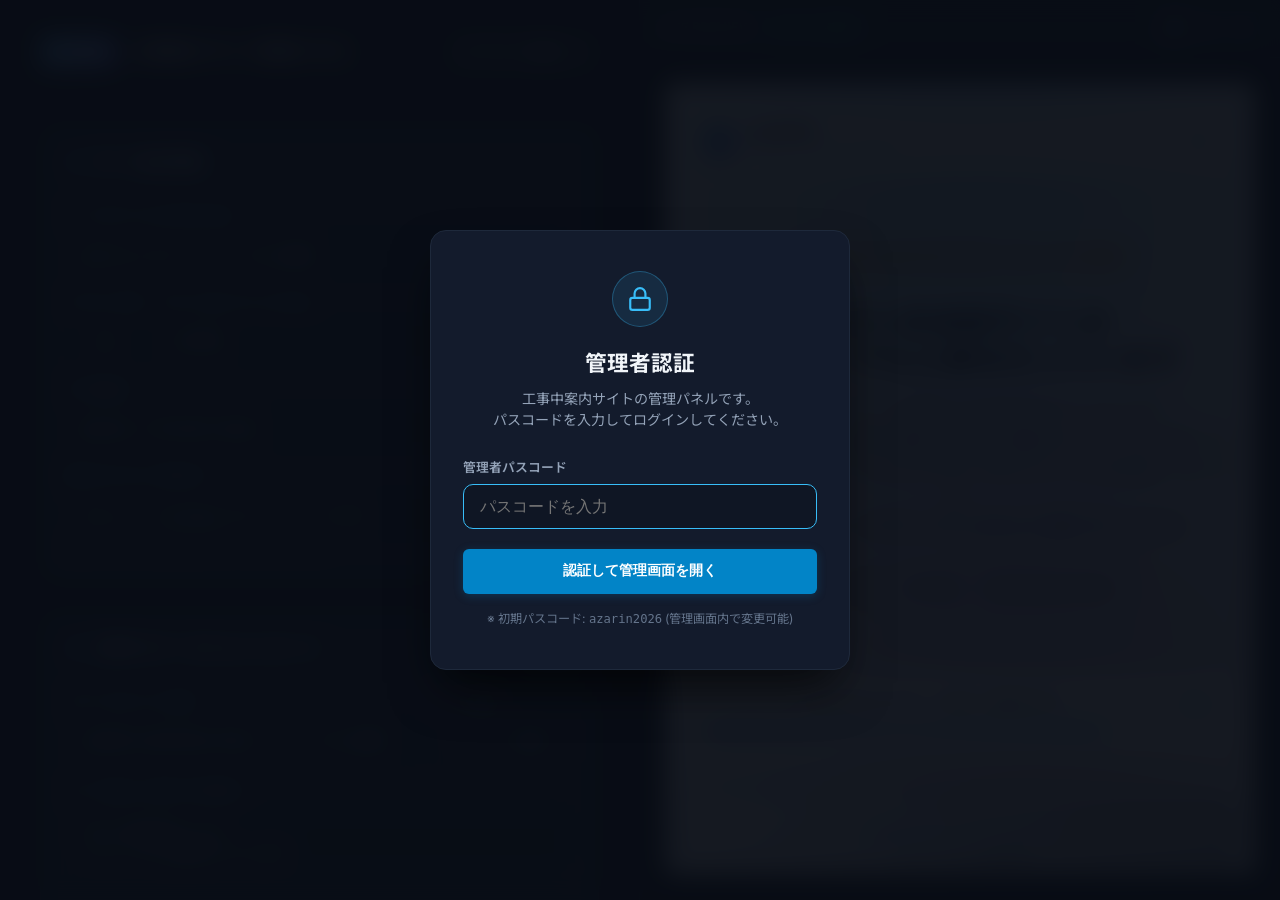
==== admin.html @ b8206eb0 "Initial commit: azarin.me 工事案内サイト & 管理コンソール" ====
<!DOCTYPE html>
<html lang="ja">

<head>
  <meta charset="UTF-8">
  <meta name="viewport" content="width=device-width, initial-scale=1.0">
  <title>AZARIN 管理コンソール | 工事中案内サイト管理</title>
  <meta name="robots" content="noindex, nofollow">

  <!-- Google Fonts -->
  <link rel="preconnect" href="https://fonts.googleapis.com">
  <link rel="preconnect" href="https://fonts.gstatic.com" crossorigin>
  <link
    href="https://fonts.googleapis.com/css2?family=Inter:opsz,wght@14..32,300;400;500;600;700;800&family=Noto+Sans+JP:wght@400;500;600;700;800&display=swap"
    rel="stylesheet">

  <link rel="stylesheet" href="admin.css">
</head>

<body>

  <!-- 認証オーバーレイ（パスコード保護） -->
  <div class="auth-overlay" id="auth-overlay">
    <div class="auth-card">
      <div class="auth-icon-wrap">
        <svg viewBox="0 0 24 24" fill="none" stroke="currentColor" stroke-width="2" stroke-linecap="round" stroke-linejoin="round">
          <rect x="3" y="11" width="18" height="11" rx="2" ry="2"></rect>
          <path d="M7 11V7a5 5 0 0 1 10 0v4"></path>
        </svg>
      </div>
      <h1 class="auth-title">管理者認証</h1>
      <p class="auth-desc">工事中案内サイトの管理パネルです。<br>パスコードを入力してログインしてください。</p>

      <div class="auth-input-group">
        <label for="auth-passcode">管理者パスコード</label>
        <input type="password" id="auth-passcode" class="auth-input" placeholder="パスコードを入力" autofocus>
        <div class="auth-error" id="auth-error">パスコードが違います。もう一度お試しください。</div>
      </div>

      <button type="button" class="btn-admin btn-admin-primary" id="auth-submit-btn" style="width: 100%; padding: 0.8rem;">
        認証して管理画面を開く
      </button>

      <p class="auth-hint">※ 初期パスコード: <code>azarin2026</code> (管理画面内で変更可能)</p>
    </div>
  </div>

  <!-- 管理画面メインレイアウト -->
  <div class="admin-layout">

    <!-- 左カラム: 設定エディター -->
    <div class="admin-editor">

      <!-- トップバー -->
      <div class="admin-topbar">
        <div class="admin-branding">
          <span class="admin-logo-badge">AZARIN</span>
          <h2 class="admin-page-title">工事案内 サイト管理パネル</h2>
        </div>
        <div class="admin-top-actions">
          <a href="index.html" target="_blank" class="btn-admin btn-admin-secondary" title="別タブでサイトを確認">
            <svg viewBox="0 0 24 24" fill="none" stroke="currentColor" stroke-width="2" stroke-linecap="round" stroke-linejoin="round">
              <path d="M18 13v6a2 2 0 0 1-2 2H5a2 2 0 0 1-2-2V8a2 2 0 0 1 2-2h6"></path>
              <polyline points="15 3 21 3 21 9"></polyline>
              <line x1="10" y1="14" x2="21" y2="3"></line>
            </svg>
            サイトを開く ↗
          </a>
        </div>
      </div>

      <!-- ① サイト基本情報 -->
      <section class="form-section">
        <div class="section-title-wrap">
          <h3 class="sec-title">
            <svg viewBox="0 0 24 24" fill="none" stroke="currentColor" stroke-width="2" stroke-linecap="round" stroke-linejoin="round">
              <circle cx="12" cy="12" r="10"></circle>
              <line x1="12" y1="16" x2="12" y2="12"></line>
              <line x1="12" y1="8" x2="12.01" y2="8"></line>
            </svg>
            サイト基本情報
          </h3>
        </div>

        <div class="form-group">
          <label class="form-label" for="input-site-title">ページタイトル (HTML title)</label>
          <input type="text" id="input-site-title" class="form-input">
        </div>

        <div class="form-group" style="display: grid; grid-template-columns: 80px 1fr; gap: 0.75rem;">
          <div>
            <label class="form-label" for="input-brand-avatar">アバター文字</label>
            <input type="text" id="input-brand-avatar" class="form-input" style="text-align: center; font-weight: 700;">
          </div>
          <div>
            <label class="form-label" for="input-brand-name">ブランド名 / チャンネル名</label>
            <input type="text" id="input-brand-name" class="form-input">
          </div>
        </div>

        <div class="form-group">
          <label class="form-label" for="input-brand-sub">サブ肩書き</label>
          <input type="text" id="input-brand-sub" class="form-input">
        </div>

        <div class="form-group">
          <label class="form-label" for="input-tags">表示タグ (カンマ区切り)</label>
          <input type="text" id="input-tags" class="form-input">
          <p class="form-hint">例: ガジェット, YouTube, サイトリニューアル中</p>
        </div>
      </section>

      <!-- ② 工事案内ステータス & 進捗 -->
      <section class="form-section">
        <div class="section-title-wrap">
          <h3 class="sec-title">
            <svg viewBox="0 0 24 24" fill="none" stroke="currentColor" stroke-width="2" stroke-linecap="round" stroke-linejoin="round">
              <path d="M14.7 6.3a1 1 0 0 0 0 1.4l1.6 1.6a1 1 0 0 0 1.4 0l3.77-3.77a6 6 0 0 1-7.94 7.94l-6.91 6.91a2.12 2.12 0 0 1-3-3l6.91-6.91a6 6 0 0 1 7.94-7.94l-3.76 3.76z"></path>
            </svg>
            工事中ステータス & メッセージ
          </h3>
          <div class="toggle-switch-wrap" style="padding: 0;">
            <label class="switch">
              <input type="checkbox" id="check-maint-active">
              <span class="slider"></span>
            </label>
          </div>
        </div>

        <div class="form-group" style="display: grid; grid-template-columns: 1fr 140px; gap: 0.75rem;">
          <div>
            <label class="form-label" for="input-badge-text">ステータスバッジ文言</label>
            <input type="text" id="input-badge-text" class="form-input">
          </div>
          <div>
            <label class="form-label" for="select-badge-type">バッジ配色</label>
            <select id="select-badge-type" class="form-select">
              <option value="warning">アンバー (注意/工事)</option>
              <option value="info">シアン (情報/案内)</option>
              <option value="success">エメラルド (準備完了間近)</option>
            </select>
          </div>
        </div>

        <div class="form-group">
          <label class="form-label" for="input-hero-heading">メイン見出し (改行で2行表示)</label>
          <textarea id="input-hero-heading" class="form-textarea" style="min-height: 60px;"></textarea>
        </div>

        <div class="form-group">
          <label class="form-label" for="input-hero-desc">案内メッセージ説明文</label>
          <textarea id="input-hero-desc" class="form-textarea" style="min-height: 100px;"></textarea>
        </div>

        <!-- 進捗バー設定 -->
        <div style="padding-top: 1rem; border-top: 1px dashed var(--admin-border);">
          <div class="toggle-switch-wrap">
            <div>
              <div class="toggle-switch-label">進捗バーを表示する</div>
              <div class="toggle-switch-desc">現在の工事の進行割合を視覚的にアピール</div>
            </div>
            <label class="switch">
              <input type="checkbox" id="check-show-progress">
              <span class="slider"></span>
            </label>
          </div>

          <div class="form-group" style="margin-top: 0.75rem;">
            <label class="form-label">進捗率 (%)</label>
            <div class="range-wrap">
              <input type="range" id="range-progress" class="range-input" min="0" max="100" step="1">
              <input type="number" id="input-progress-val" class="form-input" style="width: 75px; text-align: right;" min="0" max="100">
            </div>
          </div>

          <div class="form-group">
            <label class="form-label" for="input-progress-label">進捗ラベル</label>
            <input type="text" id="input-progress-label" class="form-input">
          </div>
        </div>
      </section>

      <!-- ③ カウントダウンタイマー設定 -->
      <section class="form-section">
        <div class="section-title-wrap">
          <h3 class="sec-title">
            <svg viewBox="0 0 24 24" fill="none" stroke="currentColor" stroke-width="2" stroke-linecap="round" stroke-linejoin="round">
              <circle cx="12" cy="12" r="10"></circle>
              <polyline points="12 6 12 12 16 14"></polyline>
            </svg>
            リニューアル公開カウントダウン
          </h3>
          <label class="switch">
            <input type="checkbox" id="check-countdown-enable">
            <span class="slider"></span>
          </label>
        </div>

        <div class="form-group">
          <label class="form-label" for="input-countdown-date">公開予定日時 (Target Date)</label>
          <input type="datetime-local" id="input-countdown-date" class="form-input">
          <p class="form-hint">指定した日時に向けて日・時・分・秒がリアルタイムで減算されます。</p>
        </div>

        <div class="form-group" style="display: grid; grid-template-columns: 1fr 1fr; gap: 0.75rem;">
          <div>
            <label class="form-label" for="input-countdown-label">上部英語ラベル</label>
            <input type="text" id="input-countdown-label" class="form-input">
          </div>
          <div>
            <label class="form-label" for="input-countdown-sublabel">サブ日本語見出し</label>
            <input type="text" id="input-countdown-sublabel" class="form-input">
          </div>
        </div>

        <div class="form-group">
          <label class="form-label" for="input-countdown-expired">期日到来後の完了メッセージ</label>
          <input type="text" id="input-countdown-expired" class="form-input">
        </div>
      </section>

      <!-- ④ お問い合わせ設定 -->
      <section class="form-section">
        <div class="section-title-wrap">
          <h3 class="sec-title">
            <svg viewBox="0 0 24 24" fill="none" stroke="currentColor" stroke-width="2" stroke-linecap="round" stroke-linejoin="round">
              <path d="M4 4h16c1.1 0 2 .9 2 2v12c0 1.1-.9 2-2 2H4c-1.1 0-2-.9-2-2V6c0-1.1.9-2 2-2z"></path>
              <polyline points="22,6 12,13 2,6"></polyline>
            </svg>
            お仕事・お問い合わせ窓口
          </h3>
          <label class="switch">
            <input type="checkbox" id="check-contact-enable">
            <span class="slider"></span>
          </label>
        </div>

        <div class="form-group">
          <label class="form-label" for="input-contact-title">見出し</label>
          <input type="text" id="input-contact-title" class="form-input">
        </div>

        <div class="form-group">
          <label class="form-label" for="input-contact-desc">説明文</label>
          <textarea id="input-contact-desc" class="form-textarea" style="min-height: 70px;"></textarea>
        </div>

        <div class="form-group">
          <label class="form-label" for="input-contact-email">連絡先メールアドレス</label>
          <input type="email" id="input-contact-email" class="form-input" style="font-family: var(--font-mono);">
        </div>
      </section>

      <!-- ⑤ 各種リンク & SNS管理 -->
      <section class="form-section">
        <div class="section-title-wrap">
          <h3 class="sec-title">
            <svg viewBox="0 0 24 24" fill="none" stroke="currentColor" stroke-width="2" stroke-linecap="round" stroke-linejoin="round">
              <path d="M10 13a5 5 0 0 0 7.54.54l3-3a5 5 0 0 0-7.07-7.07l-1.72 1.71"></path>
              <path d="M14 11a5 5 0 0 0-7.54-.54l-3 3a5 5 0 0 0 7.07 7.07l1.71-1.71"></path>
            </svg>
            各種チャンネル & SNSリンク管理
          </h3>
          <button type="button" class="btn-admin btn-admin-secondary" id="btn-add-link" style="padding: 0.35rem 0.75rem; font-size: 0.8rem;">
            ＋ リンク追加
          </button>
        </div>

        <div class="links-editor-list" id="links-editor-list">
          <!-- admin.js で動的に生成 -->
        </div>
      </section>

      <!-- ⑥ 管理者パスコード変更 -->
      <section class="form-section">
        <div class="section-title-wrap">
          <h3 class="sec-title">
            <svg viewBox="0 0 24 24" fill="none" stroke="currentColor" stroke-width="2" stroke-linecap="round" stroke-linejoin="round">
              <rect x="3" y="11" width="18" height="11" rx="2" ry="2"></rect>
              <path d="M7 11V7a5 5 0 0 1 10 0v4"></path>
            </svg>
            管理者パスコード設定
          </h3>
        </div>

        <div class="form-group">
          <label class="form-label" for="input-new-passcode">ログインパスコード</label>
          <input type="text" id="input-new-passcode" class="form-input" style="font-family: var(--font-mono);">
          <p class="form-hint">次回以降の管理画面ログイン時に使用するパスコードです。</p>
        </div>
      </section>

      <!-- ⑦ データ保存 & 本番用書き出し -->
      <section class="form-section" style="background: rgba(30, 41, 59, 0.4); border-color: var(--accent-cyan);">
        <div class="section-title-wrap">
          <h3 class="sec-title" style="color: var(--accent-cyan);">
            <svg viewBox="0 0 24 24" fill="none" stroke="currentColor" stroke-width="2" stroke-linecap="round" stroke-linejoin="round">
              <path d="M21 15v4a2 2 0 0 1-2 2H5a2 2 0 0 1-2-2v-4"></path>
              <polyline points="7 10 12 15 17 10"></polyline>
              <line x1="12" y1="15" x2="12" y2="3"></line>
            </svg>
            保存 ＆ 本番サーバーへの反映方法
          </h3>
        </div>

        <div style="font-size: 0.85rem; color: var(--text-muted); line-height: 1.6; margin-bottom: 1.25rem;">
          <p style="margin-bottom: 0.5rem;">
            <strong style="color: var(--text-main);">① ブラウザに即時保存:</strong><br>
            現在のブラウザの <code>localStorage</code> に保存され、この端末でのプレビューや確認がすぐに反映されます。
          </p>
          <p>
            <strong style="color: var(--text-main);">② 本番サーバーに反映する場合:</strong><br>
            「<strong>config.js をダウンロード</strong>」をクリックし、ダウンロードされた <code>config.js</code> をこのフォルダ（またはサーバー上）の <code>config.js</code> に上書き保存してください。
          </p>
        </div>

        <div style="display: flex; gap: 0.75rem; flex-wrap: wrap;">
          <button type="button" class="btn-admin btn-admin-primary" id="btn-save-local">
            <svg viewBox="0 0 24 24" fill="none" stroke="currentColor" stroke-width="2" stroke-linecap="round" stroke-linejoin="round">
              <path d="M19 21H5a2 2 0 0 1-2-2V5a2 2 0 0 1 2-2h11l5 5v11a2 2 0 0 1-2 2z"></path>
              <polyline points="17 21 17 13 7 13 7 21"></polyline>
              <polyline points="7 3 7 8 15 8"></polyline>
            </svg>
            ブラウザに保存（即時反映）
          </button>

          <button type="button" class="btn-admin btn-admin-success" id="btn-download-config">
            <svg viewBox="0 0 24 24" fill="none" stroke="currentColor" stroke-width="2" stroke-linecap="round" stroke-linejoin="round">
              <path d="M21 15v4a2 2 0 0 1-2 2H5a2 2 0 0 1-2-2v-4"></path>
              <polyline points="7 10 12 15 17 10"></polyline>
              <line x1="12" y1="15" x2="12" y2="3"></line>
            </svg>
            config.js をダウンロード
          </button>

          <button type="button" class="btn-admin btn-admin-danger" id="btn-reset-default" style="margin-left: auto;">
            初期設定に戻す
          </button>
        </div>
      </section>

    </div>

    <!-- 右カラム: リアルタイム ライブプレビュー -->
    <div class="admin-preview">
      <div class="preview-toolbar">
        <div class="preview-title">
          <span>LIVE PREVIEW</span>
          <span class="preview-badge">リアルタイム連動中</span>
        </div>
        <div class="preview-device-toggle">
          <button type="button" class="device-btn active" data-device="desktop" title="PC表示">
            <svg viewBox="0 0 24 24" fill="none" stroke="currentColor" stroke-width="2" stroke-linecap="round" stroke-linejoin="round">
              <rect x="2" y="3" width="20" height="14" rx="2" ry="2"></rect>
              <line x1="8" y1="21" x2="16" y2="21"></line>
              <line x1="12" y1="17" x2="12" y2="21"></line>
            </svg>
          </button>
          <button type="button" class="device-btn" data-device="tablet" title="タブレット表示">
            <svg viewBox="0 0 24 24" fill="none" stroke="currentColor" stroke-width="2" stroke-linecap="round" stroke-linejoin="round">
              <rect x="4" y="2" width="16" height="20" rx="2" ry="2"></rect>
              <line x1="12" y1="18" x2="12.01" y2="18"></line>
            </svg>
          </button>
          <button type="button" class="device-btn" data-device="mobile" title="スマホ表示">
            <svg viewBox="0 0 24 24" fill="none" stroke="currentColor" stroke-width="2" stroke-linecap="round" stroke-linejoin="round">
              <rect x="5" y="2" width="14" height="20" rx="2" ry="2"></rect>
              <line x1="12" y1="18" x2="12.01" y2="18"></line>
            </svg>
          </button>
        </div>
      </div>

      <div class="preview-frame-wrap">
        <iframe src="index.html" class="preview-iframe" id="preview-iframe" title="プレビュー画面"></iframe>
      </div>
    </div>

  </div>

  <!-- トースト通知 -->
  <div class="admin-toast" id="admin-toast">
    <svg viewBox="0 0 24 24" width="18" height="18" fill="none" stroke="currentColor" stroke-width="2.5" stroke-linecap="round" stroke-linejoin="round">
      <polyline points="20 6 9 17 4 12"></polyline>
    </svg>
    <span id="admin-toast-text">保存しました</span>
  </div>

  <!-- 設定読み込み ＆ 管理画面スクリプト -->
  <script src="config.js"></script>
  <script src="admin.js"></script>
</body>

</html>
---- admin.css ----
/* ========================================================
   AZARIN ADMIN CONSOLE - STYLESHEET
   Clean, Modern, Dark Slate Developer/Admin Dashboard
   ======================================================== */

:root {
  --admin-bg: #090d16;
  --admin-sidebar-bg: #0d131f;
  --admin-card: #131b2c;
  --admin-card-inner: #0f1624;
  --admin-border: #1e293b;
  --admin-border-focus: #38bdf8;
  
  --text-main: #f1f5f9;
  --text-muted: #94a3b8;
  --text-dim: #64748b;

  --primary: #0284c7;
  --primary-hover: #0369a1;
  --primary-glow: rgba(2, 132, 199, 0.25);

  --accent-cyan: #38bdf8;
  --accent-emerald: #10b981;
  --accent-amber: #f59e0b;
  --accent-rose: #f43f5e;
  --accent-indigo: #6366f1;

  --radius-sm: 6px;
  --radius-md: 10px;
  --radius-lg: 16px;

  --font-sans: 'Inter', 'Noto Sans JP', -apple-system, sans-serif;
  --font-mono: ui-monospace, SFMono-Regular, Menlo, Monaco, Consolas, monospace;
}

*, *::before, *::after {
  box-sizing: border-box;
  margin: 0;
  padding: 0;
}

body {
  font-family: var(--font-sans);
  background-color: var(--admin-bg);
  color: var(--text-main);
  line-height: 1.5;
  min-height: 100vh;
  -webkit-font-smoothing: antialiased;
}

/* ========================================================
   Auth Modal (Login Gate)
   ======================================================== */
.auth-overlay {
  position: fixed;
  top: 0;
  left: 0;
  width: 100%;
  height: 100%;
  background: rgba(9, 13, 22, 0.95);
  backdrop-filter: blur(12px);
  z-index: 99999;
  display: flex;
  align-items: center;
  justify-content: center;
  padding: 1.5rem;
}

.auth-card {
  width: 100%;
  max-width: 420px;
  background: var(--admin-card);
  border: 1px solid var(--admin-border);
  border-radius: var(--radius-lg);
  padding: 2.5rem 2rem;
  box-shadow: 0 25px 50px -12px rgba(0, 0, 0, 0.7);
  text-align: center;
}

.auth-icon-wrap {
  width: 56px;
  height: 56px;
  border-radius: 50%;
  background: rgba(56, 189, 248, 0.1);
  border: 1px solid rgba(56, 189, 248, 0.3);
  color: var(--accent-cyan);
  display: flex;
  align-items: center;
  justify-content: center;
  margin: 0 auto 1.25rem;
}

.auth-icon-wrap svg {
  width: 26px;
  height: 26px;
}

.auth-title {
  font-size: 1.35rem;
  font-weight: 700;
  margin-bottom: 0.5rem;
}

.auth-desc {
  font-size: 0.88rem;
  color: var(--text-muted);
  margin-bottom: 1.75rem;
}

.auth-input-group {
  margin-bottom: 1.25rem;
  text-align: left;
}

.auth-input-group label {
  display: block;
  font-size: 0.8rem;
  font-weight: 600;
  color: var(--text-muted);
  margin-bottom: 0.4rem;
}

.auth-input {
  width: 100%;
  padding: 0.75rem 1rem;
  background: var(--admin-card-inner);
  border: 1px solid var(--admin-border);
  border-radius: var(--radius-md);
  color: var(--text-main);
  font-size: 1rem;
  font-family: var(--font-mono);
  outline: none;
  transition: border-color 0.2s;
}

.auth-input:focus {
  border-color: var(--admin-border-focus);
}

.auth-error {
  color: var(--accent-rose);
  font-size: 0.82rem;
  margin-top: 0.5rem;
  display: none;
}

.auth-hint {
  font-size: 0.76rem;
  color: var(--text-dim);
  margin-top: 1rem;
}

/* ========================================================
   Admin Layout
   ======================================================== */
.admin-layout {
  display: grid;
  grid-template-columns: 1fr 1fr;
  min-height: 100vh;
}

@media (max-width: 1024px) {
  .admin-layout {
    grid-template-columns: 1fr;
  }
}

/* Main Form Area */
.admin-editor {
  padding: 2rem 2.5rem;
  overflow-y: auto;
  max-height: 100vh;
  border-right: 1px solid var(--admin-border);
}

@media (max-width: 640px) {
  .admin-editor {
    padding: 1.5rem 1rem;
  }
}

/* Top Bar */
.admin-topbar {
  display: flex;
  align-items: center;
  justify-content: space-between;
  margin-bottom: 2rem;
  padding-bottom: 1.25rem;
  border-bottom: 1px solid var(--admin-border);
}

.admin-branding {
  display: flex;
  align-items: center;
  gap: 0.75rem;
}

.admin-logo-badge {
  background: linear-gradient(135deg, var(--accent-cyan), var(--accent-indigo));
  color: #fff;
  font-weight: 800;
  font-size: 0.85rem;
  padding: 0.35rem 0.65rem;
  border-radius: var(--radius-sm);
  letter-spacing: 0.05em;
}

.admin-page-title {
  font-size: 1.15rem;
  font-weight: 700;
}

.admin-top-actions {
  display: flex;
  align-items: center;
  gap: 0.75rem;
}

/* Section Cards */
.form-section {
  background: var(--admin-card);
  border: 1px solid var(--admin-border);
  border-radius: var(--radius-lg);
  padding: 1.5rem;
  margin-bottom: 1.75rem;
}

.section-title-wrap {
  display: flex;
  align-items: center;
  justify-content: space-between;
  margin-bottom: 1.25rem;
  padding-bottom: 0.75rem;
  border-bottom: 1px solid var(--admin-border);
}

.sec-title {
  font-size: 1.02rem;
  font-weight: 700;
  display: flex;
  align-items: center;
  gap: 0.5rem;
  color: var(--text-main);
}

.sec-title svg {
  width: 18px;
  height: 18px;
  color: var(--accent-cyan);
}

/* Form Controls */
.form-group {
  margin-bottom: 1.25rem;
}

.form-group:last-child {
  margin-bottom: 0;
}

.form-label {
  display: flex;
  justify-content: space-between;
  align-items: center;
  font-size: 0.82rem;
  font-weight: 600;
  color: var(--text-muted);
  margin-bottom: 0.45rem;
}

.form-input, .form-textarea, .form-select {
  width: 100%;
  padding: 0.65rem 0.85rem;
  background: var(--admin-card-inner);
  border: 1px solid var(--admin-border);
  border-radius: var(--radius-sm);
  color: var(--text-main);
  font-size: 0.9rem;
  font-family: inherit;
  outline: none;
  transition: all 0.2s ease;
}

.form-input:focus, .form-textarea:focus, .form-select:focus {
  border-color: var(--admin-border-focus);
  box-shadow: 0 0 0 2px rgba(56, 189, 248, 0.15);
}

.form-textarea {
  min-height: 80px;
  resize: vertical;
  line-height: 1.5;
}

.form-hint {
  font-size: 0.75rem;
  color: var(--text-dim);
  margin-top: 0.35rem;
}

/* Switch & Toggle */
.toggle-switch-wrap {
  display: flex;
  align-items: center;
  justify-content: space-between;
  padding: 0.5rem 0;
}

.toggle-switch-label {
  font-size: 0.88rem;
  font-weight: 600;
}

.toggle-switch-desc {
  font-size: 0.78rem;
  color: var(--text-dim);
}

.switch {
  position: relative;
  display: inline-block;
  width: 44px;
  height: 24px;
  flex-shrink: 0;
}

.switch input {
  opacity: 0;
  width: 0;
  height: 0;
}

.slider {
  position: absolute;
  cursor: pointer;
  top: 0;
  left: 0;
  right: 0;
  bottom: 0;
  background-color: var(--admin-border);
  transition: 0.3s;
  border-radius: 24px;
}

.slider:before {
  position: absolute;
  content: "";
  height: 18px;
  width: 18px;
  left: 3px;
  bottom: 3px;
  background-color: white;
  transition: 0.3s;
  border-radius: 50%;
}

input:checked + .slider {
  background-color: var(--primary);
}

input:checked + .slider:before {
  transform: translateX(20px);
}

/* Range Slider */
.range-wrap {
  display: flex;
  align-items: center;
  gap: 1rem;
}

.range-input {
  flex: 1;
  accent-color: var(--accent-cyan);
}

.range-val {
  font-family: var(--font-mono);
  font-weight: 700;
  color: var(--accent-cyan);
  min-width: 45px;
  text-align: right;
}

/* Link Editor Items */
.links-editor-list {
  display: flex;
  flex-direction: column;
  gap: 1rem;
  margin-top: 1rem;
}

.link-editor-item {
  background: var(--admin-card-inner);
  border: 1px solid var(--admin-border);
  border-radius: var(--radius-md);
  padding: 1rem;
  position: relative;
}

.link-editor-head {
  display: flex;
  align-items: center;
  justify-content: space-between;
  margin-bottom: 0.75rem;
}

.link-editor-title {
  font-weight: 600;
  font-size: 0.9rem;
  display: flex;
  align-items: center;
  gap: 0.5rem;
}

.link-editor-grid {
  display: grid;
  grid-template-columns: 1fr 1fr;
  gap: 0.75rem;
}

@media (max-width: 600px) {
  .link-editor-grid {
    grid-template-columns: 1fr;
  }
}

.btn-remove-link {
  background: transparent;
  border: none;
  color: var(--accent-rose);
  cursor: pointer;
  font-size: 0.78rem;
  padding: 0.2rem 0.5rem;
  border-radius: var(--radius-sm);
  display: flex;
  align-items: center;
  gap: 0.25rem;
}

.btn-remove-link:hover {
  background: rgba(244, 63, 94, 0.15);
}

/* Action Buttons */
.btn-admin {
  display: inline-flex;
  align-items: center;
  justify-content: center;
  gap: 0.45rem;
  font-size: 0.85rem;
  font-weight: 600;
  padding: 0.55rem 1rem;
  border-radius: var(--radius-sm);
  cursor: pointer;
  transition: all 0.2s ease;
  border: 1px solid transparent;
  text-decoration: none;
}

.btn-admin-primary {
  background: var(--primary);
  color: #fff;
  box-shadow: 0 2px 10px var(--primary-glow);
}

.btn-admin-primary:hover {
  background: var(--primary-hover);
}

.btn-admin-secondary {
  background: var(--admin-card-inner);
  border-color: var(--admin-border);
  color: var(--text-main);
}

.btn-admin-secondary:hover {
  background: var(--admin-border);
}

.btn-admin-success {
  background: #059669;
  color: #fff;
}

.btn-admin-success:hover {
  background: #047857;
}

.btn-admin-danger {
  background: rgba(244, 63, 94, 0.15);
  border-color: rgba(244, 63, 94, 0.4);
  color: var(--accent-rose);
}

.btn-admin-danger:hover {
  background: rgba(244, 63, 94, 0.25);
}

.btn-admin svg {
  width: 15px;
  height: 15px;
}

.floating-save-bar {
  position: sticky;
  bottom: 1.5rem;
  background: rgba(19, 27, 44, 0.95);
  backdrop-filter: blur(12px);
  border: 1px solid var(--accent-cyan);
  border-radius: var(--radius-lg);
  padding: 1rem 1.5rem;
  display: flex;
  align-items: center;
  justify-content: space-between;
  box-shadow: 0 10px 30px rgba(0, 0, 0, 0.6);
  z-index: 100;
}

/* ========================================================
   Preview Area (Right Half)
   ======================================================== */
.admin-preview {
  display: flex;
  flex-direction: column;
  background: #000;
  height: 100vh;
  position: sticky;
  top: 0;
  overflow: hidden;
}

.preview-toolbar {
  display: flex;
  align-items: center;
  justify-content: space-between;
  padding: 0.75rem 1.25rem;
  background: var(--admin-sidebar-bg);
  border-bottom: 1px solid var(--admin-border);
}

.preview-title {
  font-size: 0.82rem;
  font-weight: 600;
  color: var(--text-muted);
  display: flex;
  align-items: center;
  gap: 0.5rem;
}

.preview-badge {
  font-size: 0.65rem;
  background: rgba(16, 185, 129, 0.2);
  color: var(--accent-emerald);
  padding: 0.15rem 0.45rem;
  border-radius: 4px;
}

.preview-device-toggle {
  display: flex;
  gap: 0.25rem;
  background: var(--admin-card-inner);
  padding: 2px;
  border-radius: var(--radius-sm);
  border: 1px solid var(--admin-border);
}

.device-btn {
  background: transparent;
  border: none;
  color: var(--text-muted);
  padding: 0.3rem 0.5rem;
  border-radius: 4px;
  cursor: pointer;
}

.device-btn.active, .device-btn:hover {
  background: var(--admin-border);
  color: var(--text-main);
}

.device-btn svg {
  width: 14px;
  height: 14px;
}

.preview-frame-wrap {
  flex: 1;
  display: flex;
  align-items: center;
  justify-content: center;
  padding: 1.5rem;
  background: radial-gradient(circle at center, #111827 0%, #030712 100%);
  overflow: hidden;
}

.preview-iframe {
  width: 100%;
  height: 100%;
  border: 1px solid var(--admin-border);
  border-radius: var(--radius-md);
  background: #0a0c10;
  box-shadow: 0 20px 40px rgba(0, 0, 0, 0.8);
  transition: width 0.3s ease;
}

.preview-iframe.device-mobile {
  max-width: 390px;
  border-radius: 36px;
  border: 8px solid #27272a;
}

.preview-iframe.device-tablet {
  max-width: 768px;
}

/* Toast */
.admin-toast {
  position: fixed;
  bottom: 2rem;
  left: 25%;
  transform: translateX(-50%) translateY(100px);
  background: #064e3b;
  border: 1px solid var(--accent-emerald);
  color: #ecfdf5;
  padding: 0.75rem 1.25rem;
  border-radius: var(--radius-md);
  font-size: 0.88rem;
  font-weight: 500;
  display: flex;
  align-items: center;
  gap: 0.6rem;
  box-shadow: 0 10px 25px rgba(0, 0, 0, 0.5);
  opacity: 0;
  pointer-events: none;
  transition: all 0.3s cubic-bezier(0.16, 1, 0.3, 1);
  z-index: 999999;
}

.admin-toast.show {
  transform: translateX(-50%) translateY(0);
  opacity: 1;
}
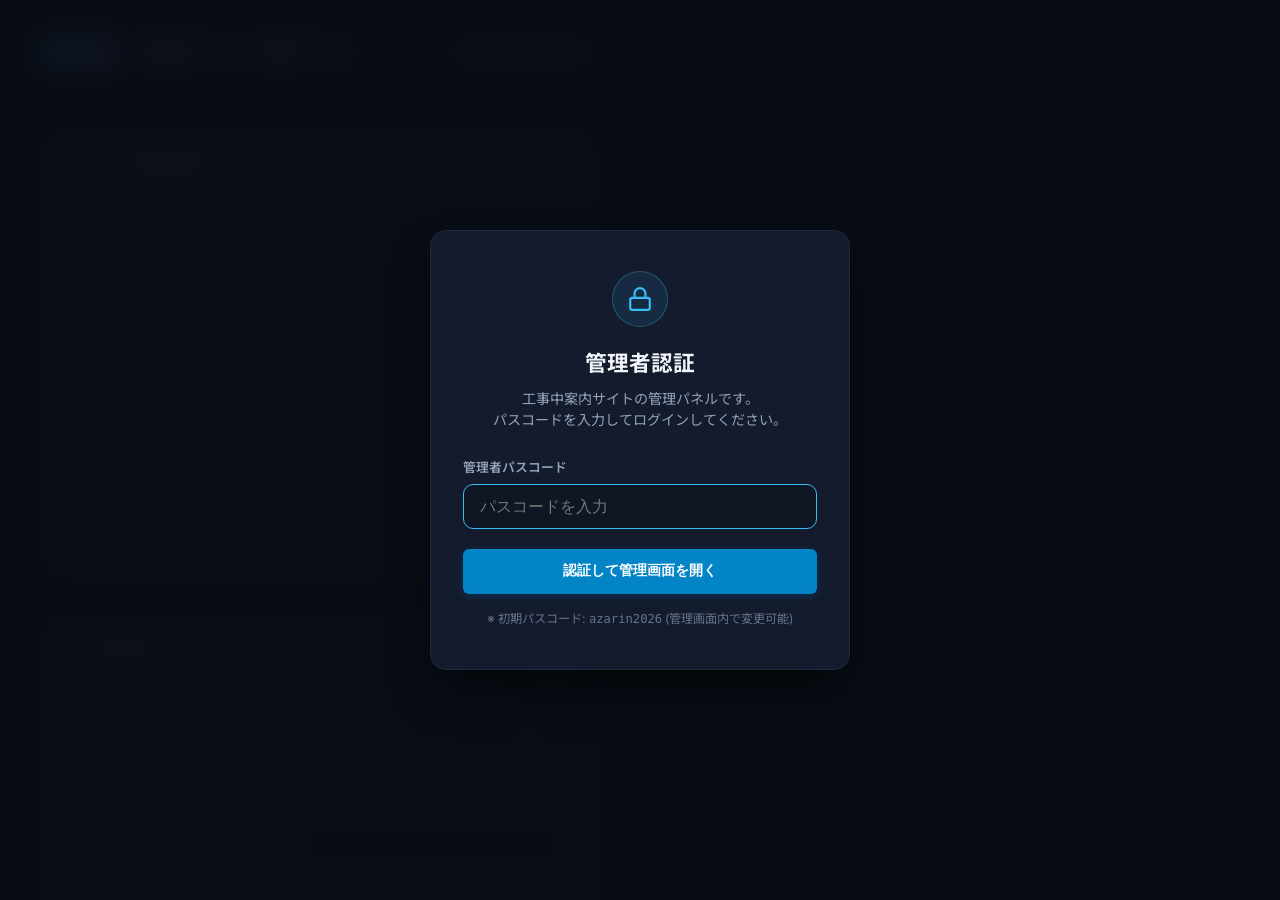
==== commit 4703ee2e: "feat: admin.htmlからGitHubへの自動デプロイ機能を追加" ====
--- a/admin.html
+++ b/admin.html
@@ -299,37 +299,64 @@
               <polyline points="7 10 12 15 17 10"></polyline>
               <line x1="12" y1="15" x2="12" y2="3"></line>
             </svg>
-            保存 ＆ 本番サーバーへの反映方法
-          </h3>
-        </div>
-
-        <div style="font-size: 0.85rem; color: var(--text-muted); line-height: 1.6; margin-bottom: 1.25rem;">
-          <p style="margin-bottom: 0.5rem;">
-            <strong style="color: var(--text-main);">① ブラウザに即時保存:</strong><br>
-            現在のブラウザの <code>localStorage</code> に保存され、この端末でのプレビューや確認がすぐに反映されます。
-          </p>
-          <p>
-            <strong style="color: var(--text-main);">② 本番サーバーに反映する場合:</strong><br>
-            「<strong>config.js をダウンロード</strong>」をクリックし、ダウンロードされた <code>config.js</code> をこのフォルダ（またはサーバー上）の <code>config.js</code> に上書き保存してください。
-          </p>
-        </div>
-
-        <div style="display: flex; gap: 0.75rem; flex-wrap: wrap;">
-          <button type="button" class="btn-admin btn-admin-primary" id="btn-save-local">
-            <svg viewBox="0 0 24 24" fill="none" stroke="currentColor" stroke-width="2" stroke-linecap="round" stroke-linejoin="round">
-              <path d="M19 21H5a2 2 0 0 1-2-2V5a2 2 0 0 1 2-2h11l5 5v11a2 2 0 0 1-2 2z"></path>
-              <polyline points="17 21 17 13 7 13 7 21"></polyline>
-              <polyline points="7 3 7 8 15 8"></polyline>
-            </svg>
-            ブラウザに保存（即時反映）
-          </button>
-
-          <button type="button" class="btn-admin btn-admin-success" id="btn-download-config">
+      <!-- ⑦ データ保存 & GitHub自動デプロイ -->
+      <section class="form-section" style="background: linear-gradient(145deg, rgba(30, 41, 59, 0.6), rgba(15, 23, 42, 0.8)); border-color: var(--accent-cyan); box-shadow: 0 0 25px -5px rgba(56, 189, 248, 0.15);">
+        <div class="section-title-wrap">
+          <h3 class="sec-title" style="color: var(--accent-cyan);">
             <svg viewBox="0 0 24 24" fill="none" stroke="currentColor" stroke-width="2" stroke-linecap="round" stroke-linejoin="round">
               <path d="M21 15v4a2 2 0 0 1-2 2H5a2 2 0 0 1-2-2v-4"></path>
               <polyline points="7 10 12 15 17 10"></polyline>
               <line x1="12" y1="15" x2="12" y2="3"></line>
             </svg>
+            保存 ＆ GitHub自動デプロイ
+          </h3>
+        </div>
+
+        <div style="font-size: 0.88rem; color: var(--text-muted); line-height: 1.6; margin-bottom: 1.25rem;">
+          ボタンをクリックすると、設定が即座に<strong>GitHubリポジトリへ自動コミット＆プッシュ</strong>され、GitHub Pagesで世界中に自動デプロイされます！
+        </div>
+
+        <!-- メインの自動デプロイボタン -->
+        <div style="margin-bottom: 1.5rem;">
+          <button type="button" class="btn-admin-github" id="btn-deploy-github" style="width: 100%; justify-content: center; font-size: 1.05rem; padding: 0.95rem;">
+            <svg viewBox="0 0 24 24" width="20" height="20" fill="currentColor">
+              <path fill-rule="evenodd" clip-rule="evenodd" d="M12 2C6.477 2 2 6.484 2 12.017c0 4.425 2.865 8.18 6.839 9.504.5.092.682-.217.682-.483 0-.237-.008-.868-.013-1.703-2.782.605-3.369-1.343-3.369-1.343-.454-1.158-1.11-1.466-1.11-1.466-.908-.62.069-.608.069-.608 1.003.07 1.53 1.032 1.53 1.032.892 1.53 2.341 1.088 2.91.832.092-.647.35-1.088.636-1.338-2.22-.253-4.555-1.113-4.555-4.951 0-1.093.39-1.988 1.029-2.688-.103-.253-.446-1.272.098-2.65 0 0 .84-.27 2.75 1.026A9.564 9.564 0 0112 6.844c.85.004 1.705.115 2.504.337 1.909-1.296 2.747-1.027 2.747-1.027.546 1.379.202 2.398.1 2.651.64.7 1.028 1.595 1.028 2.688 0 3.848-2.339 4.695-4.566 4.943.359.309.678.92.678 1.855 0 1.338-.012 2.419-.012 2.747 0 .268.18.58.688.482A10.019 10.019 0 0022 12.017C22 6.484 17.522 2 12 2z"/>
+            </svg>
+            <span id="deploy-btn-text">保存してGitHubに自動デプロイ</span>
+          </button>
+
+          <!-- デプロイステータス案内ボックス -->
+          <div class="deploy-status-box" id="deploy-status-box"></div>
+        </div>
+
+        <!-- GitHub設定の展開表示 -->
+        <details style="margin-bottom: 1.5rem; background: var(--admin-card-inner); border: 1px solid var(--admin-border); border-radius: var(--radius-sm); padding: 0.65rem 0.85rem;">
+          <summary style="cursor: pointer; font-size: 0.82rem; font-weight: 600; color: var(--text-muted);">
+            ⚙️ GitHub連携設定（リポジトリ・トークン確認）
+          </summary>
+          <div style="margin-top: 0.85rem;">
+            <div class="form-group">
+              <label class="form-label" for="input-github-repo">GitHubリポジトリ (owner/repo)</label>
+              <input type="text" id="input-github-repo" class="form-input" value="azukiba1005/azarin-maintenance" style="font-family: var(--font-mono);">
+            </div>
+            <div class="form-group">
+              <label class="form-label" for="input-github-token">GitHub Personal Access Token</label>
+              <div style="display: flex; gap: 0.5rem;">
+                <input type="password" id="input-github-token" class="form-input" placeholder="gho_... または ghp_..." style="font-family: var(--font-mono); flex: 1;">
+                <button type="button" class="btn-admin btn-admin-secondary" id="btn-toggle-token" style="padding: 0.4rem 0.6rem; font-size: 0.78rem;">表示</button>
+              </div>
+              <p class="form-hint">※ ブラウザ（端末内）に安全に保存されます。トークンは repo 権限が必要です。</p>
+            </div>
+          </div>
+        </details>
+
+        <!-- サブアクション（ローカル保存・ファイル書き出し） -->
+        <div style="display: flex; gap: 0.65rem; flex-wrap: wrap; padding-top: 0.75rem; border-top: 1px dashed var(--admin-border);">
+          <button type="button" class="btn-admin btn-admin-primary" id="btn-save-local" title="ローカルのブラウザにのみ保存">
+            ブラウザに保存（即時反映）
+          </button>
+
+          <button type="button" class="btn-admin btn-admin-secondary" id="btn-download-config" title="手動で差し替えたい場合用の設定ファイル">
             config.js をダウンロード
           </button>
 
@@ -388,6 +415,8 @@
 
   <!-- 設定読み込み ＆ 管理画面スクリプト -->
   <script src="config.js"></script>
+  <!-- ローカル用認証（存在する場合のみロード、404でも動作に影響なし） -->
+  <script src="github-credentials.js" onerror="this.remove()"></script>
   <script src="admin.js"></script>
 </body>
 
--- a/admin.css
+++ b/admin.css
@@ -641,3 +641,80 @@
   transform: translateX(-50%) translateY(0);
   opacity: 1;
 }
+
+/* GitHub Deploy Button & Status Box */
+.btn-admin-github {
+  background: linear-gradient(135deg, #2563eb, #7c3aed);
+  color: #fff;
+  font-size: 0.95rem;
+  padding: 0.75rem 1.4rem;
+  box-shadow: 0 4px 15px rgba(37, 99, 235, 0.4);
+  font-weight: 700;
+  border-radius: var(--radius-md);
+  border: none;
+  cursor: pointer;
+  display: inline-flex;
+  align-items: center;
+  gap: 0.5rem;
+  transition: all 0.2s ease;
+}
+
+.btn-admin-github:hover:not(:disabled) {
+  filter: brightness(1.15);
+  transform: translateY(-2px);
+  box-shadow: 0 6px 20px rgba(37, 99, 235, 0.6);
+}
+
+.btn-admin-github:disabled {
+  opacity: 0.6;
+  cursor: not-allowed;
+  transform: none;
+}
+
+.deploy-spinner {
+  display: inline-block;
+  width: 16px;
+  height: 16px;
+  border: 2px solid rgba(255, 255, 255, 0.3);
+  border-radius: 50%;
+  border-top-color: #fff;
+  animation: spin 0.8s linear infinite;
+}
+
+@keyframes spin {
+  to { transform: rotate(360deg); }
+}
+
+.deploy-status-box {
+  margin-top: 1rem;
+  padding: 1rem;
+  background: var(--admin-card-inner);
+  border: 1px solid var(--admin-border);
+  border-radius: var(--radius-md);
+  font-size: 0.85rem;
+  display: none;
+  line-height: 1.6;
+}
+
+.deploy-status-box.show {
+  display: block;
+}
+
+.deploy-status-box.success {
+  border-color: var(--accent-emerald);
+  background: rgba(16, 185, 129, 0.1);
+  color: #a7f3d0;
+}
+
+.deploy-status-box.error {
+  border-color: var(--accent-rose);
+  background: rgba(244, 63, 94, 0.1);
+  color: #fecdd3;
+}
+
+.deploy-status-box a {
+  color: var(--accent-cyan);
+  text-decoration: underline;
+  font-weight: 600;
+}
+
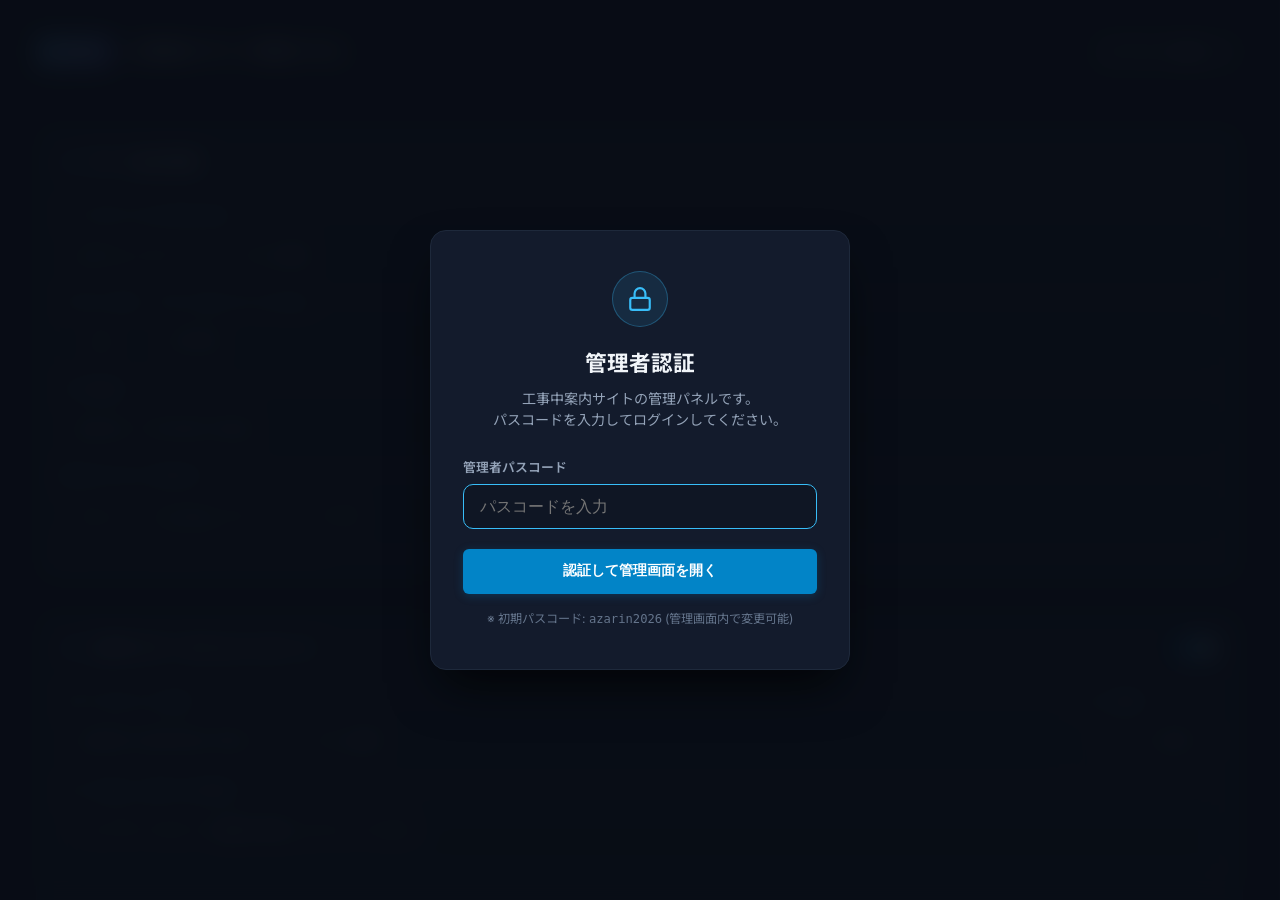
==== commit bd46e362: "feat: カウントアップ機能追加（カウントダウン/カウントアップ切り替え対応）" ====
--- a/admin.html
+++ b/admin.html
@@ -197,9 +197,24 @@
         </div>
 
         <div class="form-group">
-          <label class="form-label" for="input-countdown-date">公開予定日時 (Target Date)</label>
+          <label class="form-label">タイマーモード</label>
+          <div style="display: flex; gap: 1rem; margin-top: 0.25rem;">
+            <label style="display: flex; align-items: center; gap: 0.4rem; cursor: pointer;">
+              <input type="radio" id="radio-countdown-mode-countdown" name="countdown-mode" value="countdown">
+              <span>⏳ カウントダウン（目標日まで残り時間）</span>
+            </label>
+            <label style="display: flex; align-items: center; gap: 0.4rem; cursor: pointer;">
+              <input type="radio" id="radio-countdown-mode-countup" name="countdown-mode" value="countup">
+              <span>⏱️ カウントアップ（起算日からの経過時間）</span>
+            </label>
+          </div>
+          <p class="form-hint" id="countdown-mode-hint">指定した日時に向けて残り時間を表示します。</p>
+        </div>
+
+        <div class="form-group">
+          <label class="form-label" for="input-countdown-date" id="label-countdown-date">公開予定日時 (Target Date)</label>
           <input type="datetime-local" id="input-countdown-date" class="form-input">
-          <p class="form-hint">指定した日時に向けて日・時・分・秒がリアルタイムで減算されます。</p>
+          <p class="form-hint" id="hint-countdown-date">指定した日時に向けて日・時・分・秒がリアルタイムで減算されます。</p>
         </div>
 
         <div class="form-group" style="display: grid; grid-template-columns: 1fr 1fr; gap: 0.75rem;">
--- a/admin.css
+++ b/admin.css
@@ -151,31 +151,41 @@
 }
 
 /* ========================================================
-   Admin Layout
+   Admin Layout (Left: Editor, Right: Preview)
    ======================================================== */
 .admin-layout {
-  display: grid;
-  grid-template-columns: 1fr 1fr;
-  min-height: 100vh;
-}
-
-@media (max-width: 1024px) {
+  display: flex !important;
+  flex-direction: row !important;
+  width: 100vw;
+  height: 100vh;
+  overflow: hidden;
+  position: relative;
+}
+
+/* Main Form Area (Left) */
+.admin-editor {
+  flex: 1 1 52%;
+  width: 52%;
+  min-width: 360px;
+  height: 100vh;
+  overflow-y: auto;
+  overflow-x: hidden;
+  padding: 2rem 2.25rem 4rem;
+  border-right: 1px solid var(--admin-border);
+  box-sizing: border-box;
+  background-color: var(--admin-bg);
+}
+
+@media (max-width: 768px) {
   .admin-layout {
-    grid-template-columns: 1fr;
+    flex-direction: column !important;
   }
-}
-
-/* Main Form Area */
-.admin-editor {
-  padding: 2rem 2.5rem;
-  overflow-y: auto;
-  max-height: 100vh;
-  border-right: 1px solid var(--admin-border);
-}
-
-@media (max-width: 640px) {
   .admin-editor {
-    padding: 1.5rem 1rem;
+    flex: 1 1 100%;
+    width: 100%;
+    min-width: 100%;
+    height: auto;
+    padding: 1.25rem 1rem 3rem;
   }
 }
 
@@ -521,13 +531,25 @@
    Preview Area (Right Half)
    ======================================================== */
 .admin-preview {
+  flex: 1 1 48%;
+  width: 48%;
+  min-width: 360px;
+  height: 100vh;
   display: flex;
   flex-direction: column;
-  background: #000;
-  height: 100vh;
-  position: sticky;
-  top: 0;
+  background: #05080e;
   overflow: hidden;
+  position: relative;
+  box-sizing: border-box;
+}
+
+@media (max-width: 768px) {
+  .admin-preview {
+    flex: 1 1 100%;
+    width: 100%;
+    min-width: 100%;
+    height: 75vh;
+  }
 }
 
 .preview-toolbar {
